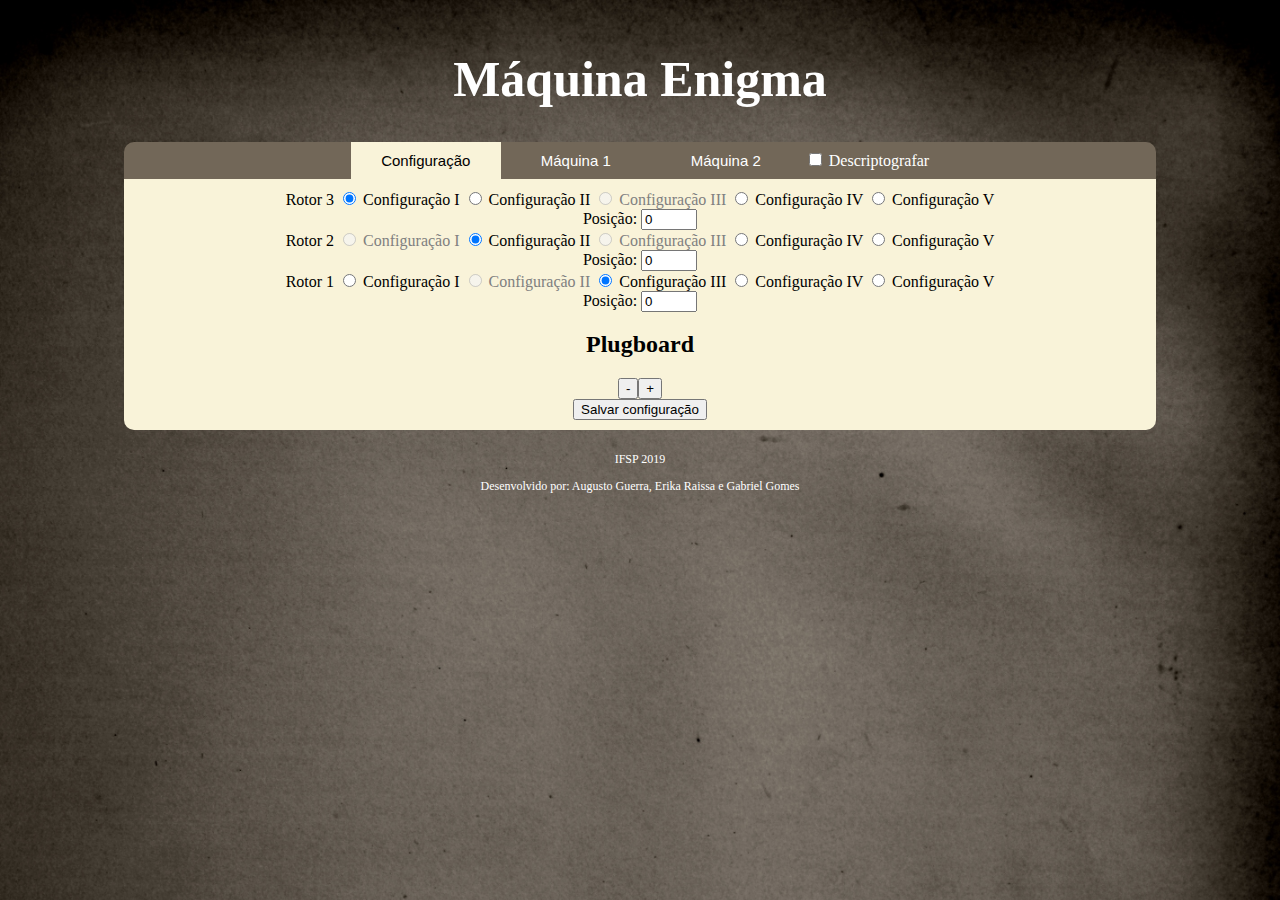
==== TrabalhoPW1/Enigma.html @ d6ec64db "Add files via upload" ====
<!DOCTYPE html>
<html lang="pt-br">
<head>
	<meta charset="utf-8"/>
    <meta name="author" content="Augusto Guerra; Erika Raissa; Gabriel Gomes"/>
    <link rel="stylesheet" type="text/css" href="Enigma.css">
    <script type="text/javascript" src="Enigma.js"></script>

	<title>Máquina enigma</title>
</head>
<body>
	<header>
		<h1>Máquina Enigma</h1>

		<nav>
			<button id="defaultOpen" class="tab" onclick="maqEnigma.abrePag('Config', this)">Configuração</button><!--
			--><button class="tab" onclick="maqEnigma.abrePag('Virtual', this)">Máquina 1</button><!--
			--><button class="tab" onclick="maqEnigma.abrePag('Fisico', this)">Máquina 2</button>
			<input id="cxDesc" type="checkbox" name="Descrip" />
			<label for="cxDesc" style="color: white">Descriptografar</label>

		</nav>
	</header>
	<main>
		<section id="Config" class="tabcontent">
			<article>
				<div>
					<div id="Rotor3">
					<span id="lRotor3">Rotor 3</span>
					<input id="CI3" type="radio" name="nR3" aria-labeledby="lRotor3" value="conf1" onclick="maqEnigma.blockCheck3()">
					<label for="CI3" class="lR3">Configuração I</label>
					<input id="CII3" type="radio" name="nR3" aria-labeledby="lRotor3" value="conf2" onclick="maqEnigma.blockCheck3()">
					<label for="CII3" class="lR3">Configuração II</label>
					<input id="CIII3" type="radio" name="nR3" aria-labeledby="lRotor3" value="conf3" onclick="maqEnigma.blockCheck3()">
					<label for="CIII3" class="lR3">Configuração III</label>
					<input id="CIV3" type="radio" name="nR3" aria-labeledby="lRotor3" value="conf4" onclick="maqEnigma.blockCheck3()">
					<label for="CIV3" class="lR3">Configuração IV</label>
					<input id="CV3" type="radio" name="nR3" aria-labeledby="lRotor3" value="conf5" onclick="maqEnigma.blockCheck3()">
					<label for="CV3" class="lR3">Configuração V</label>
					</div>
					<div>
						<label for="">Posição:</label>
						<input type="number" name="nNR3" min="0" max="26" value="0" />
					</div>
				</div>
				<div>
					<div id="Rotor2">
					<span id="lRotor2">Rotor 2</span>
					<input id="CI2" type="radio" name="nR2" aria-labeledby="lRotor2" value="conf1" onchecked="maqEnigma.blockCheck2()">
					<label for="CI2" class="lR2">Configuração I</label>
					<input id="CII2" type="radio" name="nR2" aria-labeledby="lRotor2" value="conf2" onclick="maqEnigma.blockCheck2()">
					<label for="CII2" class="lR2">Configuração II</label>
					<input id="CIII2" type="radio" name="nR2" aria-labeledby="lRotor2" value="conf3" onclick="maqEnigma.blockCheck2()">
					<label for="CIII2" class="lR2">Configuração III</label>
					<input id="CIV2" type="radio" name="nR2" aria-labeledby="lRotor2" value="conf4" onclick="maqEnigma.blockCheck2()">
					<label for="CIV2" class="lR2">Configuração IV</label>
					<input id="CV2" type="radio" name="nR2" aria-labeledby="lRotor2" value="conf5" onclick="maqEnigma.blockCheck2()">
					<label for="CV2" class="lR2">Configuração V</label>
					</div>
					<div>
						<label for="">Posição:</label>
						<input type="number" name="nNR2" min="0" max="26" value="0" />
					</div>
				</div>
				<div>
					<div id="Rotor1">
					<span id="lRotor1">Rotor 1</span>
					<input id="CI1" type="radio" name="nR1" aria-labeledby="lRotor1" value="conf1" onclick="maqEnigma.blockCheck1()">
					<label for="CI1" class="lR1">Configuração I</label>
					<input id="CII1" type="radio" name="nR1" aria-labeledby="lRotor1" value="conf2" onclick="maqEnigma.blockCheck1()">
					<label for="CII1" class="lR1">Configuração II</label>
					<input id="CIII1" type="radio" name="nR1" aria-labeledby="lRotor1" value="conf3" onclick="maqEnigma.blockCheck1()">
					<label for="CIII1" class="lR1">Configuração III</label>
					<input id="CIV1" type="radio" name="nR1" aria-labeledby="lRotor1" value="conf4" onclick="maqEnigma.blockCheck1()">
					<label for="CIV1" class="lR1">Configuração IV</label>
					<input id="CV1" type="radio" name="nR1" aria-labeledby="lRotor1" value="conf5" onclick="maqEnigma.blockCheck1()">
					<label for="CV1" class="lR1">Configuração V</label>
					</div>
					<div>
						<label for="">Posição:</label>
						<input type="number" name="nNR1" min="0" max="26" value="0" />
					</div>
				</div>
				<div>
					<h2>Plugboard</h2>
					<button class="EsPlugs" value="-" onclick="maqEnigma.criaPlugs(this)">-</button><button class="EsPlugs" value="+" onclick="maqEnigma.criaPlugs(this)">+</button>
				</div>
				<div id="plugboard"></div>
				<button id="Salvar" onclick="maqEnigma.configuracao()">Salvar configuração</button>
				
			</article>
		</section>
		<section id="Virtual" class="tabcontent">
			<article id="teclado">
				<div>
					<button value="1">1</button>
					<button value="2">2</button>
					<button value="3">3</button>
					<button value="4">4</button>
					<button value="5">5</button>
					<button value="6">6</button>
					<button value="7">7</button>
					<button value="8">8</button>
					<button value="9">9</button>
					<button value="0">0</button>
				</div>
				<div>
					<button value="Q">Q</button>
					<button value="W">W</button>
					<button value="E">E</button>
					<button value="R">R</button>
					<button value="T">T</button>
					<button value="Y">Y</button>
					<button value="U">U</button>
					<button value="I">I</button>
					<button value="O">O</button>
					<button value="P">P</button>
				</div>
				<div>
					<button value="A">A</button>
					<button value="S">S</button>
					<button value="D">D</button>
					<button value="F">F</button>
					<button value="G">G</button>
					<button value="H">H</button>
					<button value="J">J</button>
					<button value="K">K</button>
					<button value="L">L</button>
				</div>
				<div>
					<button value="Z">Z</button>
					<button value="X">X</button>
					<button value="C">C</button>
					<button value="V">V</button>
					<button value="B">B</button>
					<button value="N">N</button>
					<button value="M">M</button>
					<button value="\n">&crarr;</button>
				</div>
				<div>
					<button value=",">,</button>
					<button value=".">.</button>
					<button value="?">?</button>
					<button value="!">!</button>
					<button value=":">:</button>
					<button value=";">;</button>
					<button value="\b">&larr;</button>
				</div>
				<div>
					<button id="space" value=" "></button>
				</div>				
			</article>
			<article id="io">
				<div>
					<label for="boxEntradaV">Entrada</label>
					<textarea id="boxEntradaV" name="vEntrada"></textarea>
				</div>

				<div>
					<label for="boxSaidaV">Saida</label>
					<textarea id="boxSaidaV" name="vSaida"></textarea>
				</div>
			</article>
		</section>
		<section id="Fisico" class="tabcontent">
			<article>
				<div>
					<label>Entrada</label>
					<textarea id="boxEntradaF" name="fEntrada"></textarea>
				</div>

				<div>
					<button id="magica">Criptografar</button>
				</div>

				<div>
					<label>Saida</label>
					<textarea id="boxSaidaF" name="fSaida"></textarea>
				</div>
			</article>
		</section>
	</main>
	<footer>
		<p>IFSP 2019</p>
		<p>Desenvolvido por: Augusto Guerra, Erika Raissa e Gabriel Gomes</p>
	</footer>
</body>
<script type="text/javascript">//default ao abrir
document.getElementById('defaultOpen').click();
document.getElementById('CI3').click();
document.getElementById('CII2').click();
document.getElementById('CIII1').click();</script>
</html>
---- TrabalhoPW1/Enigma.css ----
body {
	background-image: url(fundo3.jpg);
	background-size: 100%;
	font-family: Trebuchet MS;
}

header {
	text-align: center;
	margin-top: 50px;
}

header h1 {
	font-size: 50px;
	color: white;
}

header nav {
	background-color: #726758;
	width: 80%;
	margin: auto;
	padding: 0 10px;
	border-radius: 10px 10px 0 0;
}

header nav button {
	background-color: transparent;
	border-style: none;
	width: 150px;
	padding: 10px;
	color: white;
	font-size: 15px;
}

header nav button:hover {
	background-color: #262626;
}

main {
	text-align: center;
	width: 80%;
	margin: auto;
	background-color: white;
	padding: 10px;
	border-radius: 0 0 10px 10px;
	background-color: #f9f3d9;
}

footer {
	color: white;
	padding: 10px;
	padding-bottom: 0px;
	width: 80%;
	margin: auto;
	text-align: center;
	font-size: 12px;
}


#teclado {
	margin: 30px;
	margin-top: 0;
}

#teclado div {
	list-style-type: none;
	text-align: center;
	display: block;
}

#teclado div button {
	font-size: 25px;
	color: white;
	border-radius: 50%;
	border: 5px white;
	border-style: double;
	background-color: #666666;
	width: 65px;
	height: 55px;
	padding: 0px;
	box-shadow: 0 7px #333333;
	margin: 5px 2px;
}

#teclado div button:hover {
	background-color: #262626;
}

#teclado div button:active {
	padding: 0px;
	background-color: #262626;
	transform: translateY(4px);
	box-shadow: 0 3px #333333;
}

#teclado #space {
	width: 400px;
	border-radius: 20px;
}


#io label, textarea {
	display: block;
}

textarea {
	width: 100%;
	height: 100px;
	resize: vertical;
	padding-left: 0px;
}
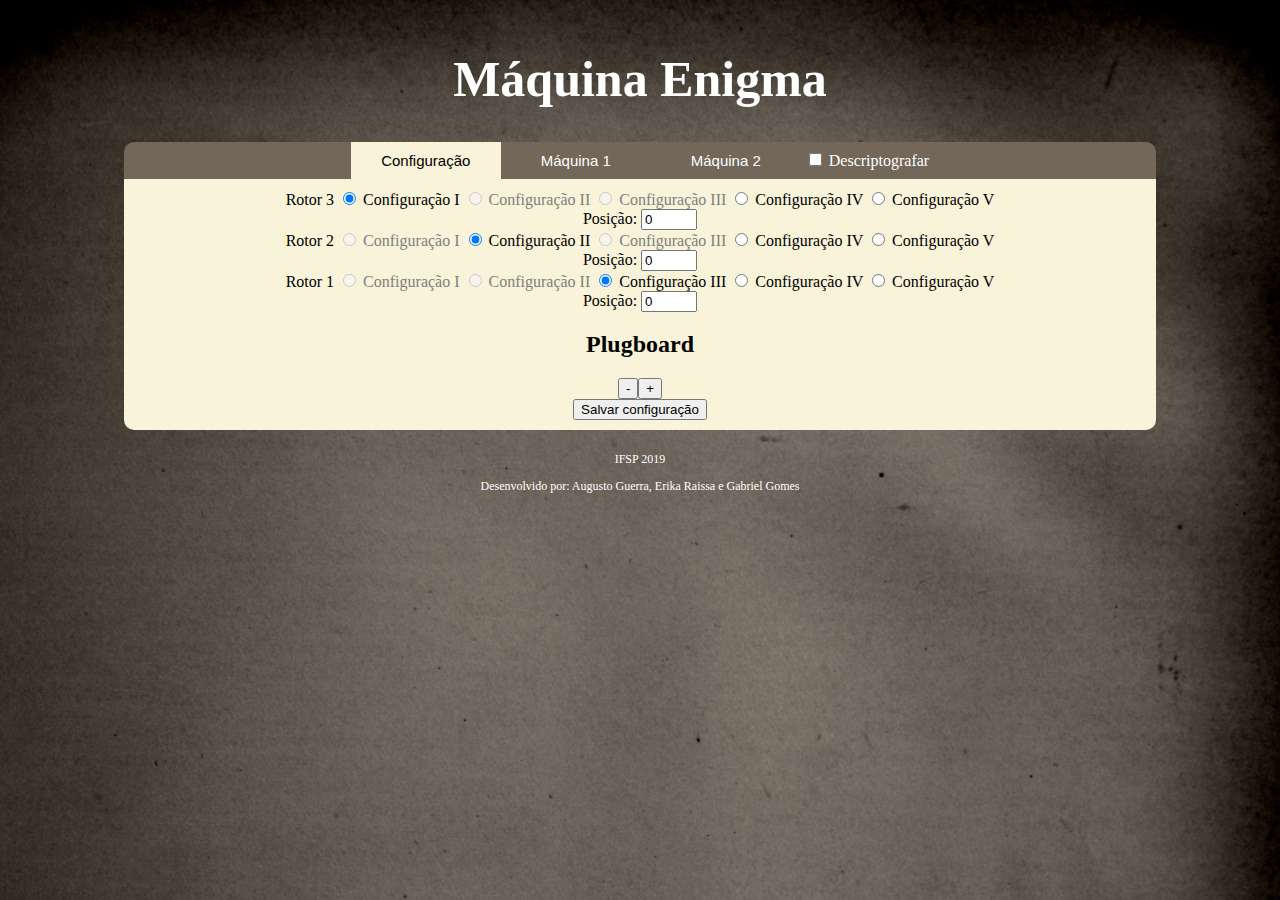
==== commit c028cb65: "Add files via upload" ====
--- a/TrabalhoPW1/Enigma.html
+++ b/TrabalhoPW1/Enigma.html
@@ -40,7 +40,7 @@
 					</div>
 					<div>
 						<label for="">Posição:</label>
-						<input type="number" name="nNR3" min="0" max="26" value="0" />
+						<input type="number" id="NR3" name="nNR3" min="0" max="26" value="0" onkeydown="maqEnigma.blockNum()" />
 					</div>
 				</div>
 				<div>
@@ -59,7 +59,7 @@
 					</div>
 					<div>
 						<label for="">Posição:</label>
-						<input type="number" name="nNR2" min="0" max="26" value="0" />
+						<input type="number" id="NR2" name="nNR2" min="0" max="26" value="0" onkeydown="maqEnigma.blockNum()" />
 					</div>
 				</div>
 				<div>
@@ -78,7 +78,7 @@
 					</div>
 					<div>
 						<label for="">Posição:</label>
-						<input type="number" name="nNR1" min="0" max="26" value="0" />
+						<input type="number" id="NR1" name="nNR1" min="0" max="26" value="0" onkeydown="maqEnigma.blockNum()" />
 					</div>
 				</div>
 				<div>
@@ -86,7 +86,7 @@
 					<button class="EsPlugs" value="-" onclick="maqEnigma.criaPlugs(this)">-</button><button class="EsPlugs" value="+" onclick="maqEnigma.criaPlugs(this)">+</button>
 				</div>
 				<div id="plugboard"></div>
-				<button id="Salvar" onclick="maqEnigma.configuracao()">Salvar configuração</button>
+				<button id="Salvar" onclick="maqEnigma.configuracao(), maqEnigma.posicaoInicial()">Salvar configuração</button>
 				
 			</article>
 		</section>
@@ -186,9 +186,10 @@
 	</footer>
 </body>
 <script type="text/javascript">//default ao abrir
-document.getElementById('defaultOpen').click();
-document.getElementById('CI3').click();
-document.getElementById('CII2').click();
-document.getElementById('CIII1').click();</script>
+for(let i = 0; i < 2; i++){
+	document.getElementById('defaultOpen').click();
+	document.getElementById('CI3').click();
+	document.getElementById('CII2').click();
+	document.getElementById('CIII1').click();}</script>
 </html>
 
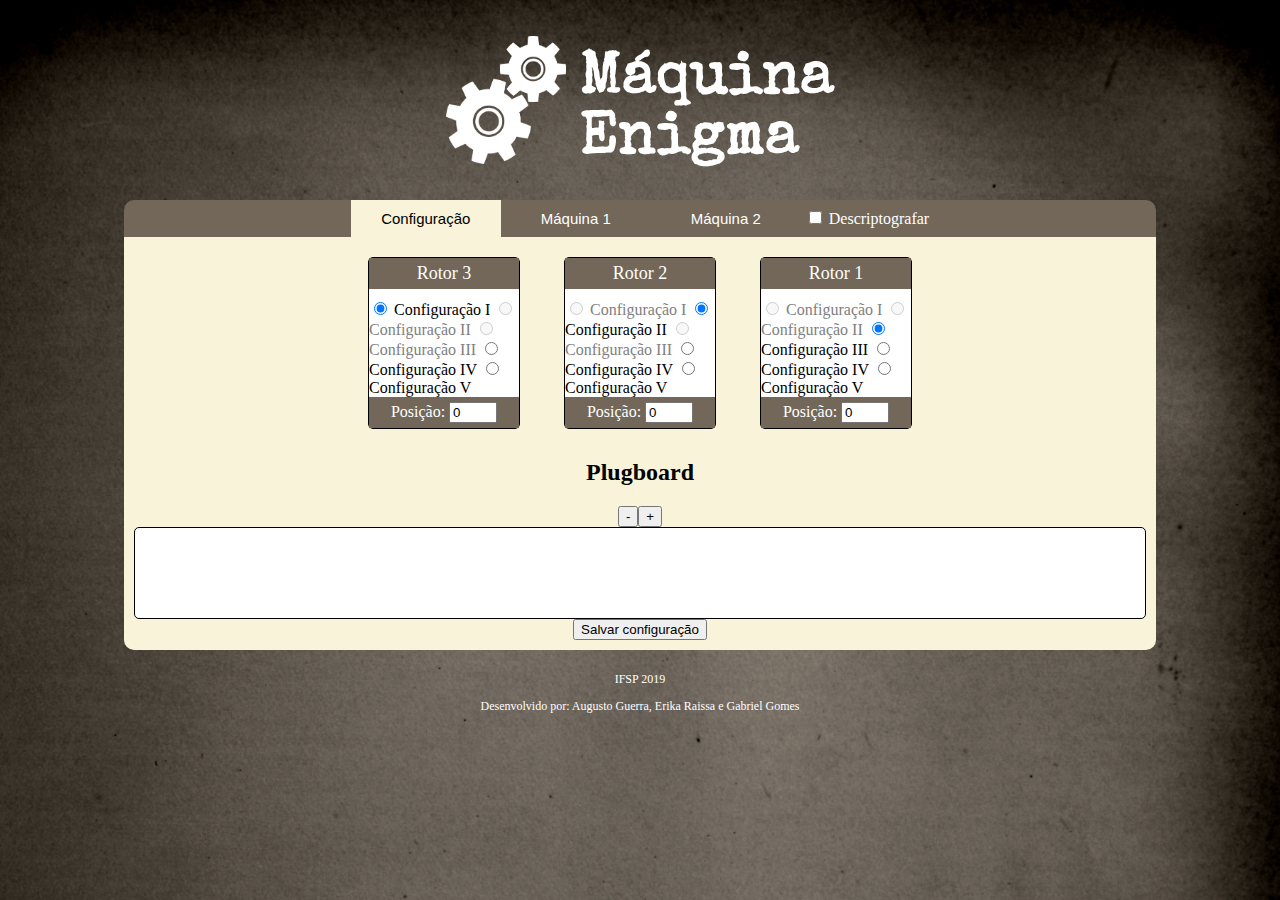
==== commit 7dfdf3a9: "Add files via upload" ====
--- a/TrabalhoPW1/Enigma.html
+++ b/TrabalhoPW1/Enigma.html
@@ -3,6 +3,9 @@
 <head>
 	<meta charset="utf-8"/>
     <meta name="author" content="Augusto Guerra; Erika Raissa; Gabriel Gomes"/>
+	<link rel="icon" type="image/png" sizes="32x32" href="favicon-32x32.png">
+	<link rel="icon" type="image/png" sizes="16x16" href="favicon-16x16.png">
+	<link href="https://fonts.googleapis.com/css?family=Special+Elite" rel="stylesheet"> 
     <link rel="stylesheet" type="text/css" href="Enigma.css">
     <script type="text/javascript" src="Enigma.js"></script>
 
@@ -10,12 +13,13 @@
 </head>
 <body>
 	<header>
-		<h1>Máquina Enigma</h1>
+		<img src="logo.png" width="120" alt="Logo Máquina Enigma" />
+		<h1>Máquina<br>Enigma</h1>
 
 		<nav>
-			<button id="defaultOpen" class="tab" onclick="maqEnigma.abrePag('Config', this)">Configuração</button><!--
-			--><button class="tab" onclick="maqEnigma.abrePag('Virtual', this)">Máquina 1</button><!--
-			--><button class="tab" onclick="maqEnigma.abrePag('Fisico', this)">Máquina 2</button>
+			<button id="defaultOpen" class="tab" onclick="abrePag('Config', this)">Configuração</button><!--
+			--><button class="tab" onclick="start(abrePag, 'Virtual', this)">Máquina 1</button><!--
+			--><button class="tab" onclick="start(abrePag, 'Fisico', this)">Máquina 2</button>
 			<input id="cxDesc" type="checkbox" name="Descrip" />
 			<label for="cxDesc" style="color: white">Descriptografar</label>
 
@@ -24,69 +28,69 @@
 	<main>
 		<section id="Config" class="tabcontent">
 			<article>
-				<div>
+				<div class="Rotores">
 					<div id="Rotor3">
 					<span id="lRotor3">Rotor 3</span>
-					<input id="CI3" type="radio" name="nR3" aria-labeledby="lRotor3" value="conf1" onclick="maqEnigma.blockCheck3()">
+					<input id="CI3" type="radio" name="nR3" aria-labeledby="lRotor3" value="conf1" onclick="blockCheck3()">
 					<label for="CI3" class="lR3">Configuração I</label>
-					<input id="CII3" type="radio" name="nR3" aria-labeledby="lRotor3" value="conf2" onclick="maqEnigma.blockCheck3()">
+					<input id="CII3" type="radio" name="nR3" aria-labeledby="lRotor3" value="conf2" onclick="blockCheck3()">
 					<label for="CII3" class="lR3">Configuração II</label>
-					<input id="CIII3" type="radio" name="nR3" aria-labeledby="lRotor3" value="conf3" onclick="maqEnigma.blockCheck3()">
+					<input id="CIII3" type="radio" name="nR3" aria-labeledby="lRotor3" value="conf3" onclick="blockCheck3()">
 					<label for="CIII3" class="lR3">Configuração III</label>
-					<input id="CIV3" type="radio" name="nR3" aria-labeledby="lRotor3" value="conf4" onclick="maqEnigma.blockCheck3()">
+					<input id="CIV3" type="radio" name="nR3" aria-labeledby="lRotor3" value="conf4" onclick="blockCheck3()">
 					<label for="CIV3" class="lR3">Configuração IV</label>
-					<input id="CV3" type="radio" name="nR3" aria-labeledby="lRotor3" value="conf5" onclick="maqEnigma.blockCheck3()">
+					<input id="CV3" type="radio" name="nR3" aria-labeledby="lRotor3" value="conf5" onclick="blockCheck3()">
 					<label for="CV3" class="lR3">Configuração V</label>
 					</div>
-					<div>
+					<div class="posN">
 						<label for="">Posição:</label>
-						<input type="number" id="NR3" name="nNR3" min="0" max="26" value="0" onkeydown="maqEnigma.blockNum()" />
-					</div>
-				</div>
-				<div>
+						<input type="number" id="NR3" name="nNR3" min="0" max="26" value="0" onkeydown="blockNum()" onchange="mudanca()" />
+					</div>
+				</div>
+				<div class="Rotores">
 					<div id="Rotor2">
 					<span id="lRotor2">Rotor 2</span>
-					<input id="CI2" type="radio" name="nR2" aria-labeledby="lRotor2" value="conf1" onchecked="maqEnigma.blockCheck2()">
+					<input id="CI2" type="radio" name="nR2" aria-labeledby="lRotor2" value="conf1" onclick="blockCheck2()">
 					<label for="CI2" class="lR2">Configuração I</label>
-					<input id="CII2" type="radio" name="nR2" aria-labeledby="lRotor2" value="conf2" onclick="maqEnigma.blockCheck2()">
+					<input id="CII2" type="radio" name="nR2" aria-labeledby="lRotor2" value="conf2" onclick="blockCheck2()">
 					<label for="CII2" class="lR2">Configuração II</label>
-					<input id="CIII2" type="radio" name="nR2" aria-labeledby="lRotor2" value="conf3" onclick="maqEnigma.blockCheck2()">
+					<input id="CIII2" type="radio" name="nR2" aria-labeledby="lRotor2" value="conf3" onclick="blockCheck2()">
 					<label for="CIII2" class="lR2">Configuração III</label>
-					<input id="CIV2" type="radio" name="nR2" aria-labeledby="lRotor2" value="conf4" onclick="maqEnigma.blockCheck2()">
+					<input id="CIV2" type="radio" name="nR2" aria-labeledby="lRotor2" value="conf4" onclick="blockCheck2()">
 					<label for="CIV2" class="lR2">Configuração IV</label>
-					<input id="CV2" type="radio" name="nR2" aria-labeledby="lRotor2" value="conf5" onclick="maqEnigma.blockCheck2()">
+					<input id="CV2" type="radio" name="nR2" aria-labeledby="lRotor2" value="conf5" onclick="blockCheck2()">
 					<label for="CV2" class="lR2">Configuração V</label>
 					</div>
-					<div>
+					<div class="posN">
 						<label for="">Posição:</label>
-						<input type="number" id="NR2" name="nNR2" min="0" max="26" value="0" onkeydown="maqEnigma.blockNum()" />
-					</div>
-				</div>
-				<div>
+						<input type="number" id="NR2" name="nNR2" min="0" max="26" value="0" onkeydown="blockNum()" onchange="mudanca()" />
+					</div>
+				</div>
+				<div class="Rotores">
 					<div id="Rotor1">
 					<span id="lRotor1">Rotor 1</span>
-					<input id="CI1" type="radio" name="nR1" aria-labeledby="lRotor1" value="conf1" onclick="maqEnigma.blockCheck1()">
+					<input id="CI1" type="radio" name="nR1" aria-labeledby="lRotor1" value="conf1" onclick="blockCheck1()">
 					<label for="CI1" class="lR1">Configuração I</label>
-					<input id="CII1" type="radio" name="nR1" aria-labeledby="lRotor1" value="conf2" onclick="maqEnigma.blockCheck1()">
+					<input id="CII1" type="radio" name="nR1" aria-labeledby="lRotor1" value="conf2" onclick="blockCheck1()">
 					<label for="CII1" class="lR1">Configuração II</label>
-					<input id="CIII1" type="radio" name="nR1" aria-labeledby="lRotor1" value="conf3" onclick="maqEnigma.blockCheck1()">
+					<input id="CIII1" type="radio" name="nR1" aria-labeledby="lRotor1" value="conf3" onclick="blockCheck1()">
 					<label for="CIII1" class="lR1">Configuração III</label>
-					<input id="CIV1" type="radio" name="nR1" aria-labeledby="lRotor1" value="conf4" onclick="maqEnigma.blockCheck1()">
+					<input id="CIV1" type="radio" name="nR1" aria-labeledby="lRotor1" value="conf4" onclick="blockCheck1()">
 					<label for="CIV1" class="lR1">Configuração IV</label>
-					<input id="CV1" type="radio" name="nR1" aria-labeledby="lRotor1" value="conf5" onclick="maqEnigma.blockCheck1()">
+					<input id="CV1" type="radio" name="nR1" aria-labeledby="lRotor1" value="conf5" onclick="blockCheck1()">
 					<label for="CV1" class="lR1">Configuração V</label>
 					</div>
-					<div>
+					<div class="posN">
 						<label for="">Posição:</label>
-						<input type="number" id="NR1" name="nNR1" min="0" max="26" value="0" onkeydown="maqEnigma.blockNum()" />
+						<input type="number" id="NR1" name="nNR1" min="0" max="26" value="0" onkeydown="blockNum()" onchange="mudanca()" />
 					</div>
 				</div>
 				<div>
 					<h2>Plugboard</h2>
-					<button class="EsPlugs" value="-" onclick="maqEnigma.criaPlugs(this)">-</button><button class="EsPlugs" value="+" onclick="maqEnigma.criaPlugs(this)">+</button>
+					<button class="EsPlugs" value="-" onclick="criaPlugs(this)">-</button><button class="EsPlugs" value="+" onclick="criaPlugs(this)">+</button>
 				</div>
 				<div id="plugboard"></div>
-				<button id="Salvar" onclick="maqEnigma.configuracao(), maqEnigma.posicaoInicial()">Salvar configuração</button>
+				<button id="Salvar" onclick="maqEnigma.configuracao(), maqEnigma.posicaoInicial(), start()">Salvar configuração</button>
 				
 			</article>
 		</section>
@@ -153,12 +157,12 @@
 			<article id="io">
 				<div>
 					<label for="boxEntradaV">Entrada</label>
-					<textarea id="boxEntradaV" name="vEntrada"></textarea>
+					<textarea id="boxEntradaV" name="vEntrada" readonly></textarea>
 				</div>
 
 				<div>
 					<label for="boxSaidaV">Saida</label>
-					<textarea id="boxSaidaV" name="vSaida"></textarea>
+					<textarea id="boxSaidaV" name="vSaida" readonly></textarea>
 				</div>
 			</article>
 		</section>
@@ -170,12 +174,12 @@
 				</div>
 
 				<div>
-					<button id="magica">Criptografar</button>
+					<button id="magica" onclick="start(), pegaTexto()">Criptografar</button>
 				</div>
 
 				<div>
 					<label>Saida</label>
-					<textarea id="boxSaidaF" name="fSaida"></textarea>
+					<textarea id="boxSaidaF" name="fSaida" readonly></textarea>
 				</div>
 			</article>
 		</section>
@@ -187,9 +191,12 @@
 </body>
 <script type="text/javascript">//default ao abrir
 for(let i = 0; i < 2; i++){
-	document.getElementById('defaultOpen').click();
 	document.getElementById('CI3').click();
 	document.getElementById('CII2').click();
-	document.getElementById('CIII1').click();}</script>
+	document.getElementById('CIII1').click();
+}
+document.getElementById('defaultOpen').click();
+document.getElementById('boxEntradaF').value = "";
+</script>
 </html>
 
--- a/TrabalhoPW1/Enigma.css
+++ b/TrabalhoPW1/Enigma.css
@@ -6,20 +6,32 @@
 
 header {
 	text-align: center;
-	margin-top: 50px;
+	margin-top: 30px;
 }
 
 header h1 {
-	font-size: 50px;
+	font-size: 60px;
 	color: white;
+	display: inline-table;
+	text-align: left;
+	margin: 0;
+	vertical-align: middle;
+	font-family: 'Special Elite', cursive;
+	padding-top: 20px;
 }
 
-header nav {
+header img{
+	vertical-align: middle;
+	margin-right: 10px;
+}
+
+header nav { 
 	background-color: #726758;
 	width: 80%;
 	margin: auto;
 	padding: 0 10px;
 	border-radius: 10px 10px 0 0;
+	margin-top: 30px;
 }
 
 header nav button {
@@ -54,6 +66,54 @@
 	text-align: center;
 	font-size: 12px;
 }
+
+.Rotores{
+	display: inline-table;
+	border: solid 1px;
+	margin: 10px 20px;
+	background-color: white;
+	border-radius: 5px;
+}
+
+#Rotor1, #Rotor2, #Rotor3{
+	text-align: left;
+	width: 150px;
+}
+
+#NR1, #NR2, #NR3{
+	width: 40px;
+}
+
+.Rotores span{
+	display: block;
+	text-align: center;
+	font-size: 18px;
+	background-color: #726758;
+	padding: 5px 0px;
+	color: white;
+	margin-bottom: 10px;
+}
+
+.posN{
+	background-color: #726758;
+	padding: 5px 0;
+	color: white;
+}
+
+#plugboard{
+	background-color: white;
+	padding: 10px;
+	height: 70px;
+	text-align: center;
+	border-radius: 5px;
+	border: solid 1px;
+}
+
+#plugboard div{
+	display: inline-block;
+	margin: 3px 5px;
+}
+
 
 
 #teclado {
@@ -106,5 +166,10 @@
 	width: 100%;
 	height: 100px;
 	resize: vertical;
-	padding-left: 0px;
+	-webkit-box-sizing: border-box;
+    -moz-box-sizing: border-box;
+    box-sizing: border-box;
+	text-transform: uppercase;
+	border: solid 1px;
+	border-radius: 5px;
 }
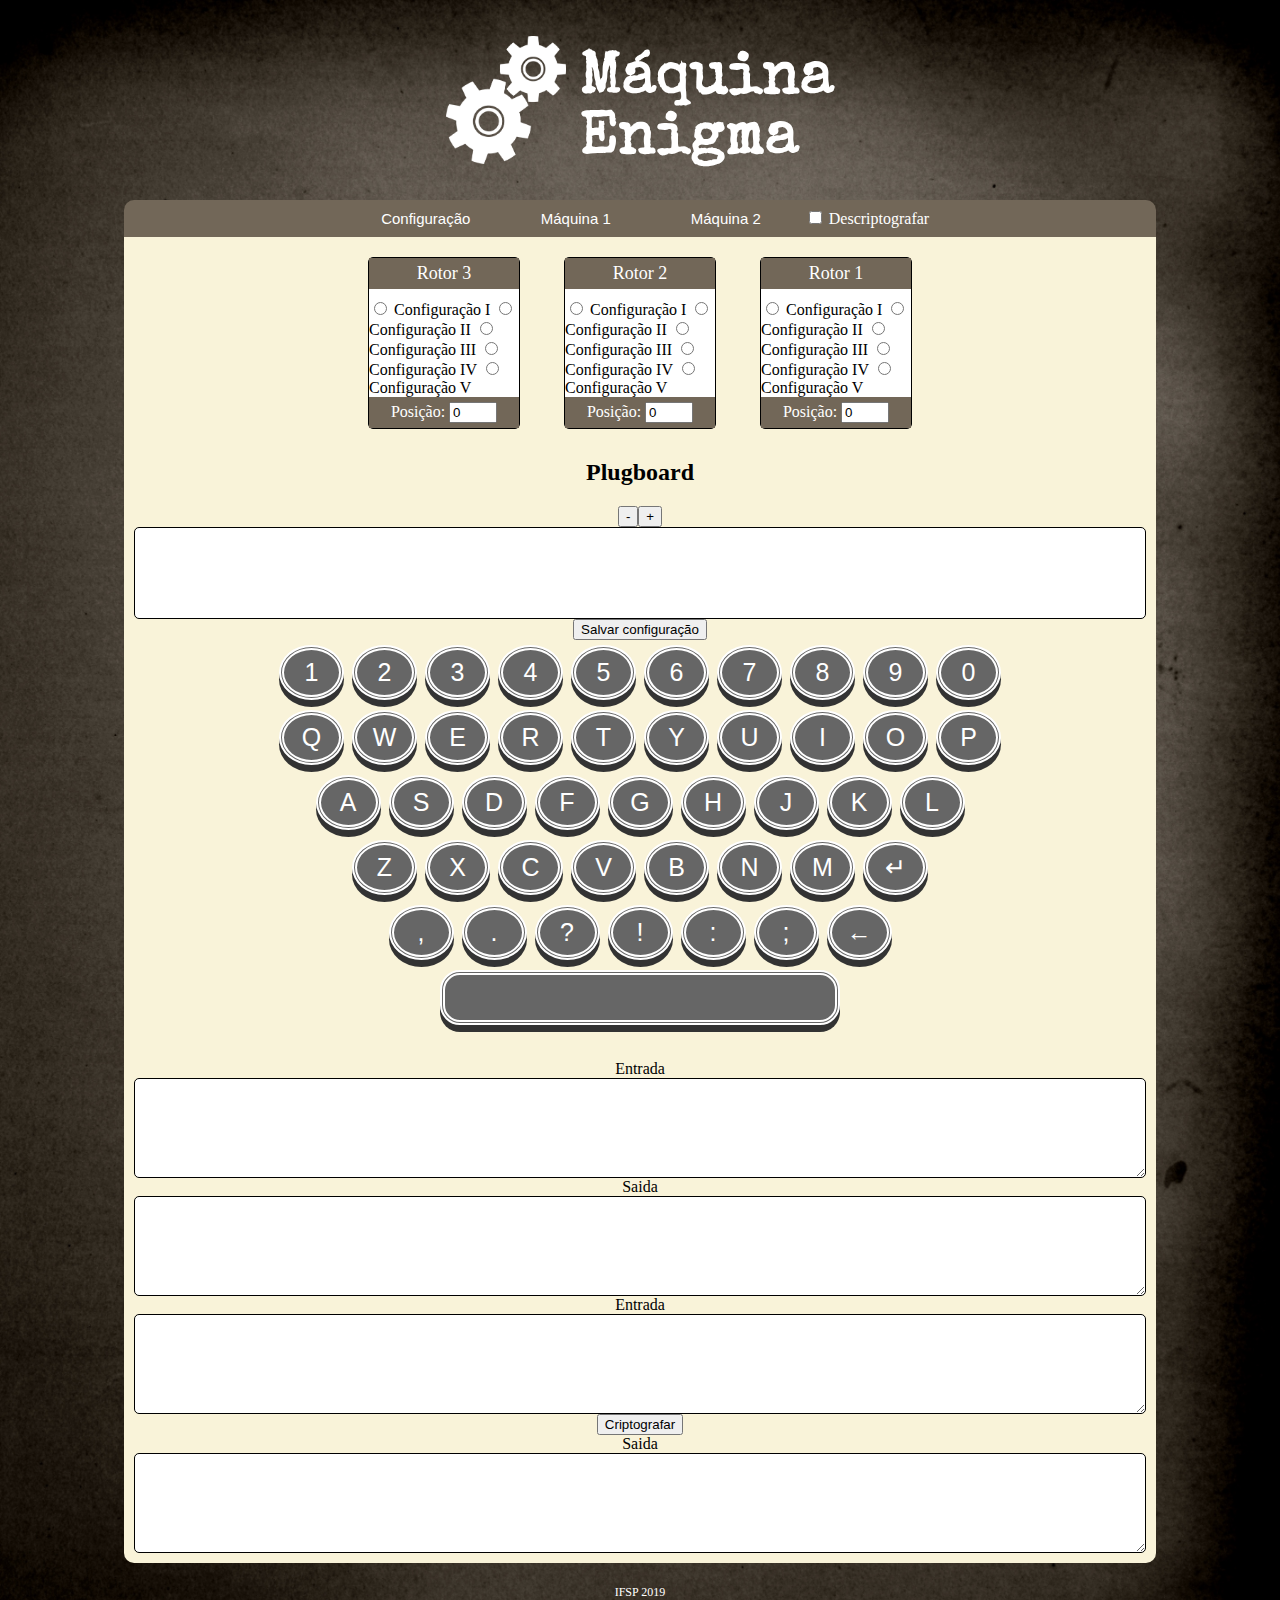
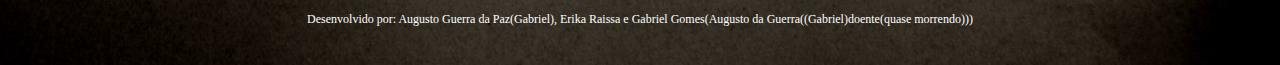
==== commit 82fd27a2: "Add files via upload" ====
--- a/TrabalhoPW1/Enigma.html
+++ b/TrabalhoPW1/Enigma.html
@@ -186,17 +186,18 @@
 	</main>
 	<footer>
 		<p>IFSP 2019</p>
-		<p>Desenvolvido por: Augusto Guerra, Erika Raissa e Gabriel Gomes</p>
+		<p>Desenvolvido por: Augusto Guerra da Paz(Gabriel), Erika Raissa e Gabriel Gomes(Augusto da Guerra((Gabriel)doente(quase morrendo)))</p>
 	</footer>
 </body>
-<script type="text/javascript">//default ao abrir
-for(let i = 0; i < 2; i++){
-	document.getElementById('CI3').click();
-	document.getElementById('CII2').click();
-	document.getElementById('CIII1').click();
-}
-document.getElementById('defaultOpen').click();
-document.getElementById('boxEntradaF').value = "";
-</script>
+//<script type="text/javascript">//default ao abrir
+//for(let i = 0; i < 2; i++){
+	//document.getElementById('CI3').click();
+	//document.getElementById('CII2').click();
+	//document.getElementById('CIII1').click();
+//}
+//document.getElementById('defaultOpen').click();
+//document.getElementById('boxEntradaF').value = "";
+//</script>
+/*
 </html>
 
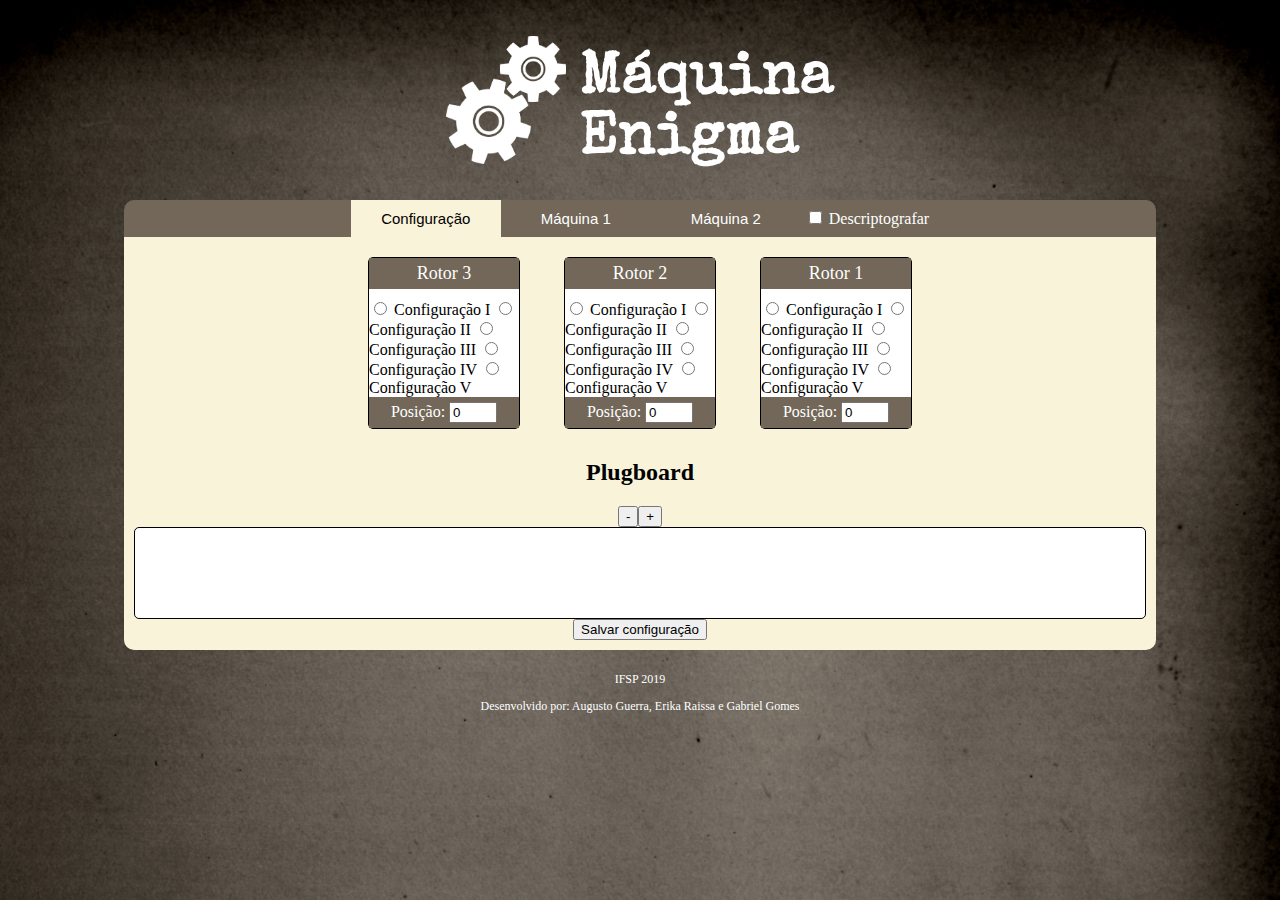
==== commit ac96264a: "Add files via upload" ====
--- a/TrabalhoPW1/Enigma.html
+++ b/TrabalhoPW1/Enigma.html
@@ -31,15 +31,15 @@
 				<div class="Rotores">
 					<div id="Rotor3">
 					<span id="lRotor3">Rotor 3</span>
-					<input id="CI3" type="radio" name="nR3" aria-labeledby="lRotor3" value="conf1" onclick="blockCheck3()">
+					<input id="CI3" type="radio" name="nR3" aria-labeledby="lRotor3" value="conf1" onclick="blockChecks(R2, R3, R1, 'lR2', 'lR1')">
 					<label for="CI3" class="lR3">Configuração I</label>
-					<input id="CII3" type="radio" name="nR3" aria-labeledby="lRotor3" value="conf2" onclick="blockCheck3()">
+					<input id="CII3" type="radio" name="nR3" aria-labeledby="lRotor3" value="conf2" onclick="blockChecks(R2, R3, R1, 'lR2', 'lR1')">
 					<label for="CII3" class="lR3">Configuração II</label>
-					<input id="CIII3" type="radio" name="nR3" aria-labeledby="lRotor3" value="conf3" onclick="blockCheck3()">
+					<input id="CIII3" type="radio" name="nR3" aria-labeledby="lRotor3" value="conf3" onclick="blockChecks(R2, R3, R1, 'lR2', 'lR1')">
 					<label for="CIII3" class="lR3">Configuração III</label>
-					<input id="CIV3" type="radio" name="nR3" aria-labeledby="lRotor3" value="conf4" onclick="blockCheck3()">
+					<input id="CIV3" type="radio" name="nR3" aria-labeledby="lRotor3" value="conf4" onclick="blockChecks(R2, R3, R1, 'lR2', 'lR1')">
 					<label for="CIV3" class="lR3">Configuração IV</label>
-					<input id="CV3" type="radio" name="nR3" aria-labeledby="lRotor3" value="conf5" onclick="blockCheck3()">
+					<input id="CV3" type="radio" name="nR3" aria-labeledby="lRotor3" value="conf5" onclick="blockChecks(R2, R3, R1, 'lR2', 'lR1')">
 					<label for="CV3" class="lR3">Configuração V</label>
 					</div>
 					<div class="posN">
@@ -50,15 +50,15 @@
 				<div class="Rotores">
 					<div id="Rotor2">
 					<span id="lRotor2">Rotor 2</span>
-					<input id="CI2" type="radio" name="nR2" aria-labeledby="lRotor2" value="conf1" onclick="blockCheck2()">
+					<input id="CI2" type="radio" name="nR2" aria-labeledby="lRotor2" value="conf1" onclick="blockChecks(R1, R2, R3, 'lR1', 'lR3')">
 					<label for="CI2" class="lR2">Configuração I</label>
-					<input id="CII2" type="radio" name="nR2" aria-labeledby="lRotor2" value="conf2" onclick="blockCheck2()">
+					<input id="CII2" type="radio" name="nR2" aria-labeledby="lRotor2" value="conf2" onclick="blockChecks(R1, R2, R3, 'lR1', 'lR3')">
 					<label for="CII2" class="lR2">Configuração II</label>
-					<input id="CIII2" type="radio" name="nR2" aria-labeledby="lRotor2" value="conf3" onclick="blockCheck2()">
+					<input id="CIII2" type="radio" name="nR2" aria-labeledby="lRotor2" value="conf3" onclick="blockChecks(R1, R2, R3, 'lR1', 'lR3')">
 					<label for="CIII2" class="lR2">Configuração III</label>
-					<input id="CIV2" type="radio" name="nR2" aria-labeledby="lRotor2" value="conf4" onclick="blockCheck2()">
+					<input id="CIV2" type="radio" name="nR2" aria-labeledby="lRotor2" value="conf4" onclick="blockChecks(R1, R2, R3, 'lR1', 'lR3')">
 					<label for="CIV2" class="lR2">Configuração IV</label>
-					<input id="CV2" type="radio" name="nR2" aria-labeledby="lRotor2" value="conf5" onclick="blockCheck2()">
+					<input id="CV2" type="radio" name="nR2" aria-labeledby="lRotor2" value="conf5" onclick="blockChecks(R1, R2, R3, 'lR1', 'lR3')">
 					<label for="CV2" class="lR2">Configuração V</label>
 					</div>
 					<div class="posN">
@@ -69,15 +69,15 @@
 				<div class="Rotores">
 					<div id="Rotor1">
 					<span id="lRotor1">Rotor 1</span>
-					<input id="CI1" type="radio" name="nR1" aria-labeledby="lRotor1" value="conf1" onclick="blockCheck1()">
+					<input id="CI1" type="radio" name="nR1" aria-labeledby="lRotor1" value="conf1" onclick="blockChecks(R2, R1, R3, 'lR2', 'lR3')">
 					<label for="CI1" class="lR1">Configuração I</label>
-					<input id="CII1" type="radio" name="nR1" aria-labeledby="lRotor1" value="conf2" onclick="blockCheck1()">
+					<input id="CII1" type="radio" name="nR1" aria-labeledby="lRotor1" value="conf2" onclick="blockChecks(R2, R1, R3, 'lR2', 'lR3')">
 					<label for="CII1" class="lR1">Configuração II</label>
-					<input id="CIII1" type="radio" name="nR1" aria-labeledby="lRotor1" value="conf3" onclick="blockCheck1()">
+					<input id="CIII1" type="radio" name="nR1" aria-labeledby="lRotor1" value="conf3" onclick="blockChecks(R2, R1, R3, 'lR2', 'lR3')">
 					<label for="CIII1" class="lR1">Configuração III</label>
-					<input id="CIV1" type="radio" name="nR1" aria-labeledby="lRotor1" value="conf4" onclick="blockCheck1()">
+					<input id="CIV1" type="radio" name="nR1" aria-labeledby="lRotor1" value="conf4" onclick="blockChecks(R2, R1, R3, 'lR2', 'lR3')">
 					<label for="CIV1" class="lR1">Configuração IV</label>
-					<input id="CV1" type="radio" name="nR1" aria-labeledby="lRotor1" value="conf5" onclick="blockCheck1()">
+					<input id="CV1" type="radio" name="nR1" aria-labeledby="lRotor1" value="conf5" onclick="blockChecks(R2, R1, R3, 'lR2', 'lR3')">
 					<label for="CV1" class="lR1">Configuração V</label>
 					</div>
 					<div class="posN">
@@ -95,7 +95,7 @@
 			</article>
 		</section>
 		<section id="Virtual" class="tabcontent">
-			<article id="teclado">
+			<article id="teclado" onclick="tecladoVirtual()">
 				<div>
 					<button value="1">1</button>
 					<button value="2">2</button>
@@ -186,18 +186,15 @@
 	</main>
 	<footer>
 		<p>IFSP 2019</p>
-		<p>Desenvolvido por: Augusto Guerra da Paz(Gabriel), Erika Raissa e Gabriel Gomes(Augusto da Guerra((Gabriel)doente(quase morrendo)))</p>
+		<p>Desenvolvido por: Augusto Guerra, Erika Raissa e Gabriel Gomes</p>
 	</footer>
 </body>
-//<script type="text/javascript">//default ao abrir
-//for(let i = 0; i < 2; i++){
-	//document.getElementById('CI3').click();
-	//document.getElementById('CII2').click();
-	//document.getElementById('CIII1').click();
-//}
-//document.getElementById('defaultOpen').click();
-//document.getElementById('boxEntradaF').value = "";
-//</script>
-/*
+<script type="text/javascript">//default ao abrir
+blockChecks(R2, R1, R3, 'lR2', 'lR3');
+blockChecks(R1, R2, R3, 'lR1', 'lR3');
+blockChecks(R2, R3, R1, 'lR2', 'lR1');
+document.getElementById('defaultOpen').click();
+document.getElementById('boxEntradaF').value = "";
+</script>
 </html>
 
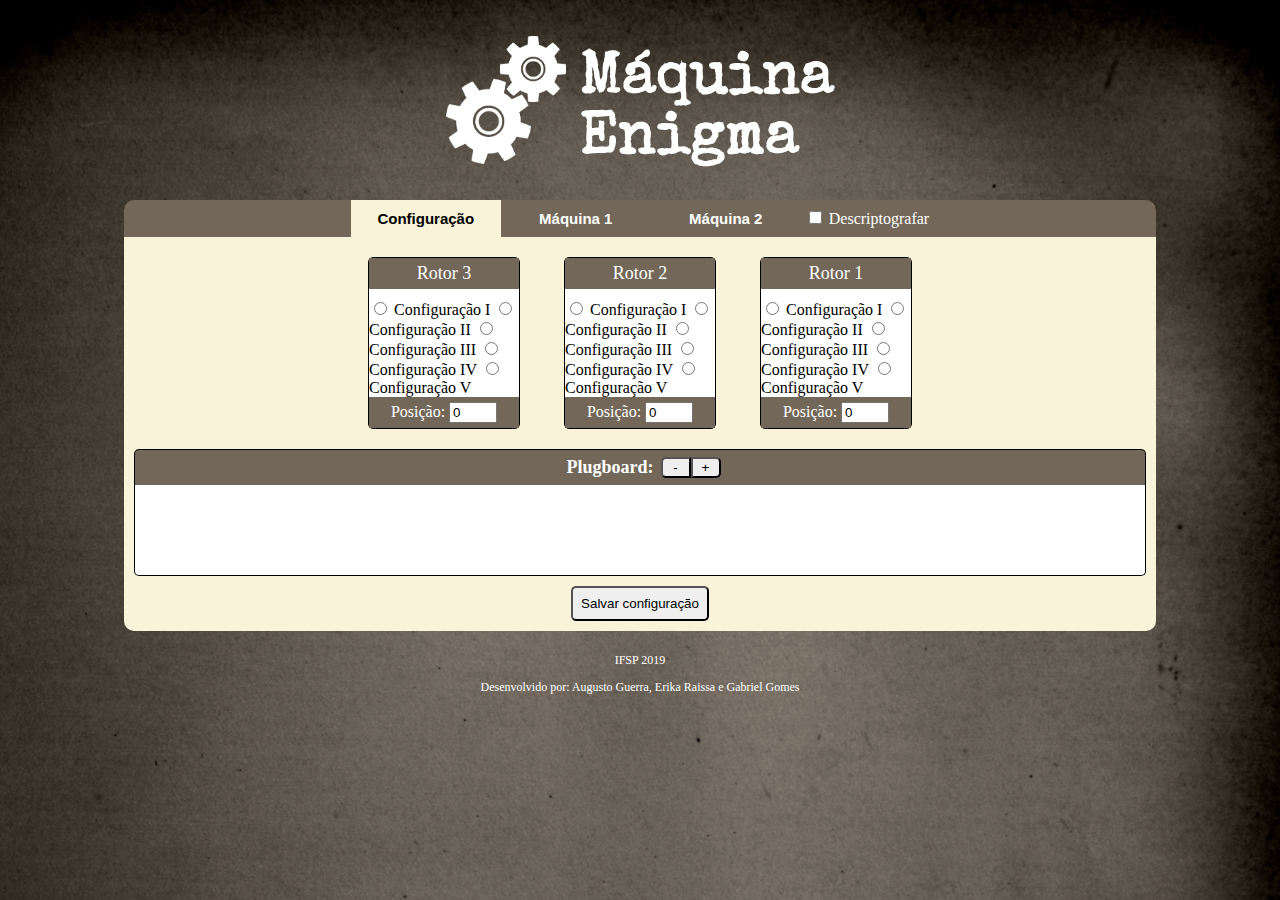
==== commit 06a2d31e: "Add files via upload" ====
--- a/TrabalhoPW1/Enigma.html
+++ b/TrabalhoPW1/Enigma.html
@@ -9,17 +9,17 @@
     <link rel="stylesheet" type="text/css" href="Enigma.css">
     <script type="text/javascript" src="Enigma.js"></script>
 
-	<title>Máquina enigma</title>
+	<title>Máquina Enigma</title>
 </head>
-<body>
+<body onload="Default()">
 	<header>
 		<img src="logo.png" width="120" alt="Logo Máquina Enigma" />
 		<h1>Máquina<br>Enigma</h1>
 
 		<nav>
-			<button id="defaultOpen" class="tab" onclick="abrePag('Config', this)">Configuração</button><!--
-			--><button class="tab" onclick="start(abrePag, 'Virtual', this)">Máquina 1</button><!--
-			--><button class="tab" onclick="start(abrePag, 'Fisico', this)">Máquina 2</button>
+			<button id="defaultOpen" class="tab" onclick="abrePag('Config', this)"><b>Configuração</b></button><!--
+			--><button class="tab" onclick="start(abrePag, 'Virtual', this)"><b>Máquina 1</b></button><!--
+			--><button class="tab" onclick="start(abrePag, 'Fisico', this)"><b>Máquina 2</b></button>
 			<input id="cxDesc" type="checkbox" name="Descrip" />
 			<label for="cxDesc" style="color: white">Descriptografar</label>
 
@@ -31,66 +31,66 @@
 				<div class="Rotores">
 					<div id="Rotor3">
 					<span id="lRotor3">Rotor 3</span>
-					<input id="CI3" type="radio" name="nR3" aria-labeledby="lRotor3" value="conf1" onclick="blockChecks(R2, R3, R1, 'lR2', 'lR1')">
+					<input id="CI3" type="radio" name="nR3" value="conf1" onclick="blockChecks(R2, R3, R1, 'lR2', 'lR1')">
 					<label for="CI3" class="lR3">Configuração I</label>
-					<input id="CII3" type="radio" name="nR3" aria-labeledby="lRotor3" value="conf2" onclick="blockChecks(R2, R3, R1, 'lR2', 'lR1')">
+					<input id="CII3" type="radio" name="nR3" value="conf2" onclick="blockChecks(R2, R3, R1, 'lR2', 'lR1')">
 					<label for="CII3" class="lR3">Configuração II</label>
-					<input id="CIII3" type="radio" name="nR3" aria-labeledby="lRotor3" value="conf3" onclick="blockChecks(R2, R3, R1, 'lR2', 'lR1')">
+					<input id="CIII3" type="radio" name="nR3" value="conf3" onclick="blockChecks(R2, R3, R1, 'lR2', 'lR1')">
 					<label for="CIII3" class="lR3">Configuração III</label>
-					<input id="CIV3" type="radio" name="nR3" aria-labeledby="lRotor3" value="conf4" onclick="blockChecks(R2, R3, R1, 'lR2', 'lR1')">
+					<input id="CIV3" type="radio" name="nR3" value="conf4" onclick="blockChecks(R2, R3, R1, 'lR2', 'lR1')">
 					<label for="CIV3" class="lR3">Configuração IV</label>
-					<input id="CV3" type="radio" name="nR3" aria-labeledby="lRotor3" value="conf5" onclick="blockChecks(R2, R3, R1, 'lR2', 'lR1')">
+					<input id="CV3" type="radio" name="nR3" value="conf5" onclick="blockChecks(R2, R3, R1, 'lR2', 'lR1')">
 					<label for="CV3" class="lR3">Configuração V</label>
 					</div>
 					<div class="posN">
-						<label for="">Posição:</label>
+						<label for="NR3">Posição:</label>
 						<input type="number" id="NR3" name="nNR3" min="0" max="26" value="0" onkeydown="blockNum()" onchange="mudanca()" />
 					</div>
 				</div>
 				<div class="Rotores">
 					<div id="Rotor2">
 					<span id="lRotor2">Rotor 2</span>
-					<input id="CI2" type="radio" name="nR2" aria-labeledby="lRotor2" value="conf1" onclick="blockChecks(R1, R2, R3, 'lR1', 'lR3')">
+					<input id="CI2" type="radio" name="nR2" value="conf1" onclick="blockChecks(R1, R2, R3, 'lR1', 'lR3')">
 					<label for="CI2" class="lR2">Configuração I</label>
-					<input id="CII2" type="radio" name="nR2" aria-labeledby="lRotor2" value="conf2" onclick="blockChecks(R1, R2, R3, 'lR1', 'lR3')">
+					<input id="CII2" type="radio" name="nR2" value="conf2" onclick="blockChecks(R1, R2, R3, 'lR1', 'lR3')">
 					<label for="CII2" class="lR2">Configuração II</label>
-					<input id="CIII2" type="radio" name="nR2" aria-labeledby="lRotor2" value="conf3" onclick="blockChecks(R1, R2, R3, 'lR1', 'lR3')">
+					<input id="CIII2" type="radio" name="nR2" value="conf3" onclick="blockChecks(R1, R2, R3, 'lR1', 'lR3')">
 					<label for="CIII2" class="lR2">Configuração III</label>
-					<input id="CIV2" type="radio" name="nR2" aria-labeledby="lRotor2" value="conf4" onclick="blockChecks(R1, R2, R3, 'lR1', 'lR3')">
+					<input id="CIV2" type="radio" name="nR2" value="conf4" onclick="blockChecks(R1, R2, R3, 'lR1', 'lR3')">
 					<label for="CIV2" class="lR2">Configuração IV</label>
-					<input id="CV2" type="radio" name="nR2" aria-labeledby="lRotor2" value="conf5" onclick="blockChecks(R1, R2, R3, 'lR1', 'lR3')">
+					<input id="CV2" type="radio" name="nR2" value="conf5" onclick="blockChecks(R1, R2, R3, 'lR1', 'lR3')">
 					<label for="CV2" class="lR2">Configuração V</label>
 					</div>
 					<div class="posN">
-						<label for="">Posição:</label>
+						<label for="NR2">Posição:</label>
 						<input type="number" id="NR2" name="nNR2" min="0" max="26" value="0" onkeydown="blockNum()" onchange="mudanca()" />
 					</div>
 				</div>
 				<div class="Rotores">
 					<div id="Rotor1">
 					<span id="lRotor1">Rotor 1</span>
-					<input id="CI1" type="radio" name="nR1" aria-labeledby="lRotor1" value="conf1" onclick="blockChecks(R2, R1, R3, 'lR2', 'lR3')">
+					<input id="CI1" type="radio" name="nR1" value="conf1" onclick="blockChecks(R2, R1, R3, 'lR2', 'lR3')">
 					<label for="CI1" class="lR1">Configuração I</label>
-					<input id="CII1" type="radio" name="nR1" aria-labeledby="lRotor1" value="conf2" onclick="blockChecks(R2, R1, R3, 'lR2', 'lR3')">
+					<input id="CII1" type="radio" name="nR1" value="conf2" onclick="blockChecks(R2, R1, R3, 'lR2', 'lR3')">
 					<label for="CII1" class="lR1">Configuração II</label>
-					<input id="CIII1" type="radio" name="nR1" aria-labeledby="lRotor1" value="conf3" onclick="blockChecks(R2, R1, R3, 'lR2', 'lR3')">
+					<input id="CIII1" type="radio" name="nR1" value="conf3" onclick="blockChecks(R2, R1, R3, 'lR2', 'lR3')">
 					<label for="CIII1" class="lR1">Configuração III</label>
-					<input id="CIV1" type="radio" name="nR1" aria-labeledby="lRotor1" value="conf4" onclick="blockChecks(R2, R1, R3, 'lR2', 'lR3')">
+					<input id="CIV1" type="radio" name="nR1" value="conf4" onclick="blockChecks(R2, R1, R3, 'lR2', 'lR3')">
 					<label for="CIV1" class="lR1">Configuração IV</label>
-					<input id="CV1" type="radio" name="nR1" aria-labeledby="lRotor1" value="conf5" onclick="blockChecks(R2, R1, R3, 'lR2', 'lR3')">
+					<input id="CV1" type="radio" name="nR1" value="conf5" onclick="blockChecks(R2, R1, R3, 'lR2', 'lR3')">
 					<label for="CV1" class="lR1">Configuração V</label>
 					</div>
 					<div class="posN">
-						<label for="">Posição:</label>
+						<label for="NR1">Posição:</label>
 						<input type="number" id="NR1" name="nNR1" min="0" max="26" value="0" onkeydown="blockNum()" onchange="mudanca()" />
 					</div>
 				</div>
-				<div>
-					<h2>Plugboard</h2>
-					<button class="EsPlugs" value="-" onclick="criaPlugs(this)">-</button><button class="EsPlugs" value="+" onclick="criaPlugs(this)">+</button>
+				<div id="plugs">
+					<h2>Plugboard:</h2><!--
+					--><button class="EsPlugs" value="-" onclick="criaPlugs(this), perai()">-</button><button class="EsPlugs" value="+" onclick="criaPlugs(this), perai()">+</button>
 				</div>
-				<div id="plugboard"></div>
-				<button id="Salvar" onclick="maqEnigma.configuracao(), maqEnigma.posicaoInicial(), start()">Salvar configuração</button>
+				<div id="plugboard" onchange="perai()"></div>
+				<button id="Salvar" onclick="maqEnigma.configuracao(encontraCheck(document.getElementsByName('nR1')), encontraCheck(document.getElementsByName('nR2')), encontraCheck(document.getElementsByName('nR3'))), maqEnigma.posicaoInicial(document.getElementById('NR1'), document.getElementById('NR2'), document.getElementById('NR3')), encontraPlugs(), start()">Salvar configuração</button>
 				
 			</article>
 		</section>
@@ -189,12 +189,5 @@
 		<p>Desenvolvido por: Augusto Guerra, Erika Raissa e Gabriel Gomes</p>
 	</footer>
 </body>
-<script type="text/javascript">//default ao abrir
-blockChecks(R2, R1, R3, 'lR2', 'lR3');
-blockChecks(R1, R2, R3, 'lR1', 'lR3');
-blockChecks(R2, R3, R1, 'lR2', 'lR1');
-document.getElementById('defaultOpen').click();
-document.getElementById('boxEntradaF').value = "";
-</script>
 </html>
 
--- a/TrabalhoPW1/Enigma.css
+++ b/TrabalhoPW1/Enigma.css
@@ -105,16 +105,57 @@
 	padding: 10px;
 	height: 70px;
 	text-align: center;
-	border-radius: 5px;
-	border: solid 1px;
+	border-radius: 0 0 5px 5px;
+	border: solid 1px;
+	border-top-width: 0;
 }
 
 #plugboard div{
 	display: inline-block;
 	margin: 3px 5px;
-}
-
-
+	padding: 2px;
+}
+
+#plugs{
+	background-color: #726758;
+	border-radius: 5px 5px 0 0;
+	border: solid 1px;
+	border-bottom-width: 0;
+	margin-top: 10px;
+}
+
+#plugs h2{
+	margin: 2px;
+	padding: 5px;
+	font-size: 18px;
+	color: white;
+	display: inline-block;
+}
+
+.EsPlugs{
+	vertical-align: middle;
+	display: inline-block;
+	margin-bottom: 3px;
+	width: 30px;
+	border-radius: 5px 0 0 5px;
+	border-color: black;
+}
+
+.EsPlugs ~ .EsPlugs{
+	border-radius: 0 5px 5px 0;
+}
+
+#Salvar, #magica{
+	margin-top: 10px;
+	border-radius: 5px;
+	padding: 8px;
+	border-color: black;
+}
+
+#magica{
+	margin-top: 0;
+	margin-bottom: 10px;
+}
 
 #teclado {
 	margin: 30px;
@@ -158,11 +199,25 @@
 }
 
 
-#io label, textarea {
+#io label, textarea, #Fisico label {
 	display: block;
 }
 
+#io label, #Fisico label{
+	background-color: #726758;
+	color: white;
+	margin-top: 5px;
+	padding: 5px;
+	font-size: 18px;
+	border: solid 1px;
+	border-color: black;
+	border-radius: 5px 5px 0 0;
+	border-bottom-style: none;
+	
+}
+
 textarea {
+	margin-top: 0;
 	width: 100%;
 	height: 100px;
 	resize: vertical;
@@ -171,5 +226,6 @@
     box-sizing: border-box;
 	text-transform: uppercase;
 	border: solid 1px;
-	border-radius: 5px;
-}
+	border-radius: 0 0 5px 5px;
+	border-top-style: none;
+}
